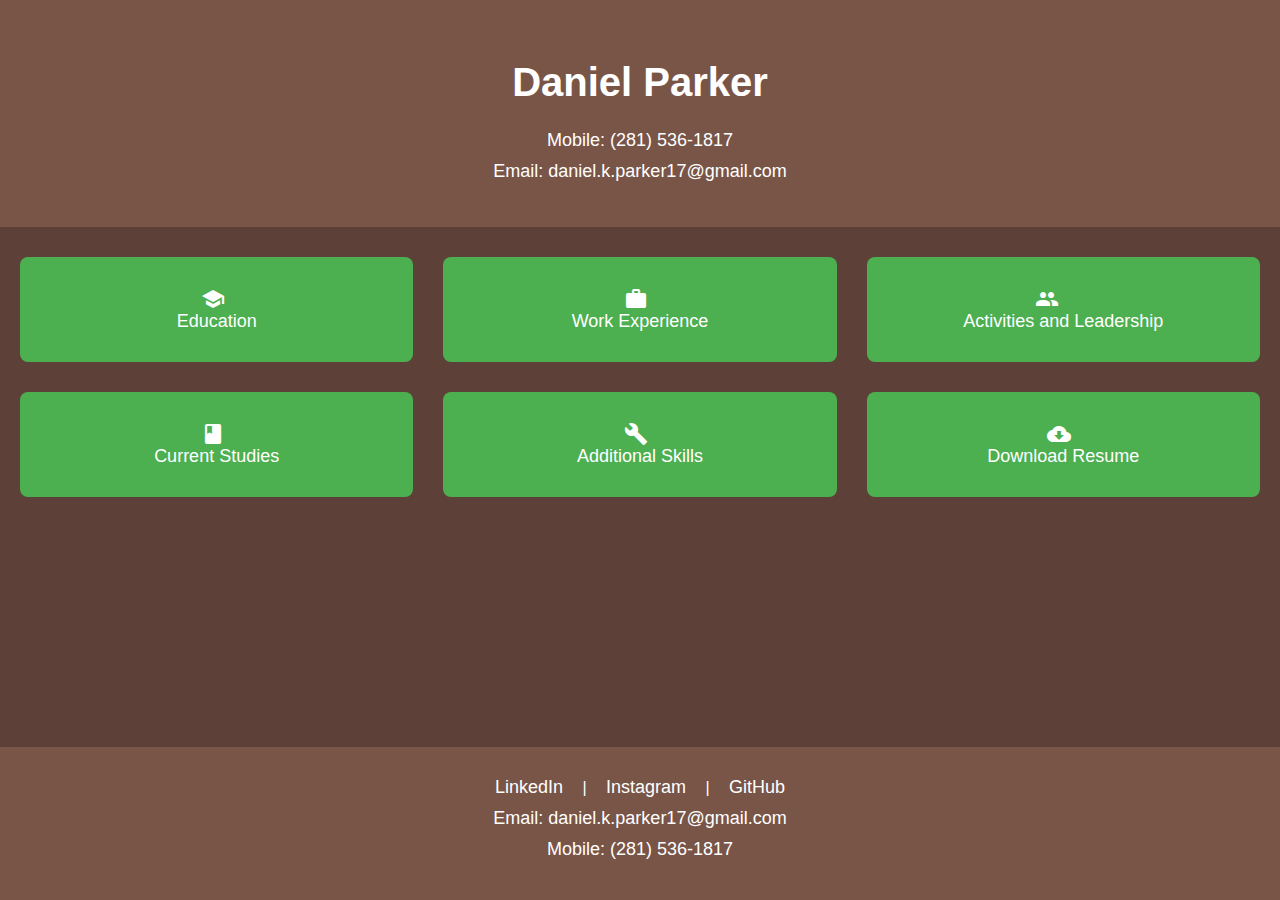
==== index.html @ 26daca17 "Update and rename homepage.html to index.html" ====
<!DOCTYPE html>
<html lang="en">
<head>
    <meta charset="UTF-8">
    <meta name="viewport" content="width=device-width, initial-scale=1.0">
    <title>Resume Homepage</title>
    <link rel="stylesheet" href="styles.css">
    <!-- Add Material Icons font -->
    <link rel="stylesheet" href="https://fonts.googleapis.com/icon?family=Material+Icons">
</head>
<body>
    <header>
        <div class="title-container">
            <h1>Daniel Parker</h1>
        </div>
        <div class="contact-info">
            <p class="copyable" data-text="(281) 536-1817">Mobile: (281) 536-1817</p>
            <p class="copyable" data-text="daniel.k.parker17@gmail.com">Email: daniel.k.parker17@gmail.com</p>
        </div>
    </header>
    <div class="button-container">
        <button onclick="openPage('education.html')">
            <i class="material-icons">school</i>
            <div>Education</div>
        </button>
        <button onclick="openPage('work_experience.html')">
            <i class="material-icons">work</i>
            <div>Work Experience</div>
        </button>
        <button onclick="openPage('activities.html')">
            <i class="material-icons">groups</i>
            <div>Activities and Leadership</div>
        </button>
        <button onclick="openPage('current_studies.html')">
            <i class="material-icons">book</i>
            <div>Current Studies</div>
        </button>
        <button onclick="openPage('additional_skills.html')">
            <i class="material-icons">build</i>
            <div>Additional Skills</div>
        </button>
        <button onclick="downloadResume()">
            <i class="material-icons">cloud_download</i>
            <div>Download Resume</div>
        </button>
    </div>

    <footer class="footer">
        <a href="https://www.linkedin.com/in/daniel-parker-69aa45223/" target="_blank">LinkedIn</a> |
        <a href="https://www.instagram.com/daniel.parker17" target="_blank">Instagram</a> |
        <a href="https://github.com/dkparker17" target="_blank">GitHub</a> 
        <p class="copyable" data-text="daniel.k.parker17@gmail.com">Email: daniel.k.parker17@gmail.com</p>
        <p class="copyable" data-text="(281) 536-1817">Mobile: (281) 536-1817</p>
    </footer>

    <script src="script.js"></script>
</body>
</html>
---- styles.css ----
body {
    font-family: Arial, sans-serif;
    margin: 0;
    padding: 0;
    background-color: #5d4037; /* Mocha brown background */
    color: white;
    position: relative;
    min-height: 100vh;
}

header {
    background-color: #795548; /* Darker mocha brown */
    color: white;
    text-align: center;
    padding: 20px 0;
}

.title-container {
    padding: 10px;
    margin: 30px auto 0 auto; /* Center horizontally and increase space below */
    max-width: 500px; /* Limit width to avoid stretching */
    border-radius: 8px; /* Rounded edges */
}

h1 {
    font-size: 40px; /* Larger font size */
    margin: 0; /* Remove default margin */
}

.contact-info {
    text-align: center;
    margin-bottom: 10px; /* Reduce space below contact information */
    padding: 5px; /* Add padding */
    background-color: #795548; /* Lighter mocha brown */
}

.contact-info p {
    cursor: pointer; /* Change cursor to pointer */
    margin: 10px 0; /* Add margin for better spacing */
    font-size: 18px; /* Larger font size */
}

.contact-info p:hover {
    color: #4caf50; /* Change text color to green on hover */
    cursor: pointer;
}

.button-container {
    display: grid;
    grid-template-columns: repeat(3, 1fr); /* Two rows of three by default */
    gap: 30px; /* Increased gap between buttons */
    justify-content: center;
    margin: 30px 20px; /* Increased space between buttons and sides of the page */
    overflow-x: auto; /* Enable horizontal scrolling if needed */
    overflow-y: auto; /* Enable vertical scrolling */
}

@media (max-width: 900px) {
    .button-container {
        grid-template-columns: 1fr; /* One column for smaller screens */
        gap: 20px; /* Adjusted gap */
        padding: 0 20px; /* Added padding */
        min-height: calc(100vh - 200px); /* Minimum height for the button container */
    }
}

.button-container button {
    background-color: #4caf50; /* Green buttons */
    color: white;
    border: none;
    border-radius: 8px;
    padding: 30px 30px; /* Adjusted padding for taller buttons */
    cursor: pointer;
    transition: background-color 0.3s ease;
    max-width: 100%; /* Ensure buttons don't exceed container width */
    font-size: 18px; /* Adjusted font size for button text */
}

@media (max-width: 900px) {
    .button-container button {
        width: 100%; /* Full width for buttons in one-column layout */
    }
}

.button-container button:hover {
    background-color: #388e3c; /* Darker green on hover */
}

.material-icons {
    vertical-align: middle; /* Align icons vertically */
    margin-right: 8px; /* Add margin to the right of the icon */
    font-size: 28px; /* Bigger font size for icons */
}

.footer {
    background-color: #795548; /* Lighter mocha brown */
    padding: 30px 0;
    text-align: center;
    position: absolute;
    bottom: 0;
    width: 100%;
    transition: height 0.3s ease; /* Smooth transition for height changes */
}

.footer a {
    color: white;
    text-decoration: none;
    margin: 0 15px;
    transition: color 0.3s ease;
    cursor: pointer;
    font-size: 18px; /* Larger font size for footer links */
}

.footer p {
    cursor: pointer;
    margin: 10px 0; /* Add margin for better spacing */
    font-size: 18px; /* Larger font size */
}

.footer p:hover {
    color: #4caf50; /* Change text color to green on hover */
    cursor: pointer;
}

.footer a:hover {
    color: #4caf50; /* Green on hover */
}

/* Add this CSS to styles.css */
.popup {
    position: fixed;
    top: calc(100vh - 215px); /* Above the footer */
    left: 50%;
    transform: translateX(-50%);
    background-color: #4caf50; /* Green popup */
    color: white;
    padding: 15px 25px;
    border-radius: 8px;
    z-index: 9999;
    font-size: 20px; /* Larger font size for popup message */
    opacity: 0; /* Initially hide the popup */
    transition: opacity 0.5s ease; /* Apply transition for opacity changes */
}

.home-button {
    background-color: transparent;
    color: white;
    border: none;
    cursor: pointer;
    font-size: 40px; /* Increased font size for the icon */
    border-radius: 50%; /* Make the button round */
    transition: color 0.3s ease;
    position: absolute; /* Position home button */
    top: 20px; /* Adjust top position */
    left: 20px; /* Adjust left position */
}

.home-button:hover {
    color: #4caf50; /* Green on hover */
}

.education-content {
    display: flex;
    align-items: center; /* Center vertically */
    justify-content: center; /* Center horizontally */
    flex-direction: row; /* Align items in a row */
    text-align: left; /* Align text to the left */
    margin-top: 100px; /* Add space above the content */
    margin-bottom: 100px; /* Add space below the content */
}

.education-img {
    width: 30%; /* Adjust the width of the image */
    margin-right: 20px; /* Add margin to the right of the image */
    display: flex; /* Use flexbox for positioning */
    justify-content: center; /* Center the image horizontally */
    align-items: center;
}

.education-img img {
    max-width: 100%; /* Ensure the image doesn't exceed its container */
    display: block; /* Remove extra space below the image */
}

.education-info {
    font-size: 24px; /* Increase font size for the content */
}

.education-info p {
    margin-bottom: 10px;
}

.work-body {
    font-family: Arial, sans-serif;
    margin: 0;
    padding: 0;
    background-color: #5d4037; /* Mocha brown background */
    color: white;
    position: relative;
    min-height: 100vh;
    text-align: center; /* Center align text */
    font-size: 22px; /* Increased font size in the body */
    min-height: 100vh;
    display: flex;
    flex-direction: column;
}

ul {
    list-style: none; /* Remove bullets */
    padding-left: 0; /* Remove default padding */
    text-align: left; /* Align text to left */
}

li {
    margin-bottom: 20px; /* Increase space between list items */
    font-size: 16px; /* Set font size for job descriptions */
}

p {
    margin-bottom: 20px; /* Increase space between paragraphs */
}

em {
    font-style: italic; /* Make position titles italic */
    font-size: 16px; /* Set italic font size */
}

strong {
    font-size: 24px; /* Make employer names bigger */
}

.work-content {
    display: flex;
    align-items: center; /* Center vertically */
    justify-content: center; /* Center horizontally */
    flex-direction: row; /* Arrange items in a row */
    margin-top: 100px; /* Add space above the content */
    margin-bottom: 100px; /* Add space below the content */
    text-align: left; /* Align text to left */
    flex-grow: 1;
}

.employer-link {
    color: white;
    text-decoration: none;
    transition: color 0.3s ease;
}

.employer-link:hover {
    color: #4caf50; /* Green on hover */
}

.activities-body {
    font-family: Arial, sans-serif;
    margin: 0;
    padding: 0;
    background-color: #5d4037; /* Mocha brown background */
    color: white;
    position: relative;
    min-height: 100vh;
    text-align: center; /* Center align text */
    font-size: 22px; /* Increased font size in the body */
}

.activites-content {
    display: flex;
    align-items: center; /* Center vertically */
    justify-content: center; /* Center horizontally */
    flex-direction: column; /* Align items in a column */
    margin-top: 100px; /* Add space above the content */
    margin-bottom: 100px; /* Add space below the content */
    text-align: left; /* Align text to left */
    flex-grow: 1;
}

.activites-content ul {
    margin: 0; /* Remove default margin */
    padding: 0; /* Remove default padding */
}

.current-studies-content {
    display: flex;
    align-items: center; /* Center vertically */
    justify-content: center; /* Center horizontally */
    flex-direction: column; /* Align items in a column */
    margin-top: 20vh; /* Center vertically */
}

.current-studies-content ul {
    margin: 0; /* Remove default margin */
    padding: 0; /* Remove default padding */
    text-align: center; /* Center justify the content */
}

.current-studies-content li {
    margin-bottom: 20px; /* Increase space between list items */
    font-size: 24px; /* Increased font size for list items */
}

.current-studies-body {
    font-family: Arial, sans-serif;
    margin: 0;
    padding: 0;
    background-color: #5d4037; /* Mocha brown background */
    color: white;
    position: relative;
    min-height: 100vh;
    text-align: center; /* Center align text */
    font-size: 24px; /* Increased font size in the body */
}

.additional-skills-content {
    display: flex;
    align-items: center; /* Center vertically */
    justify-content: center; /* Center horizontally */
    flex-direction: column; /* Align items in a column */
    margin-top: 20vh; /* Center vertically */
}

.additional-skills-content ul {
    margin: 0; /* Remove default margin */
    padding: 0; /* Remove default padding */
    text-align: center; /* Center justify the content */
}

.additional-skills-content li {
    margin-bottom: 20px; /* Increase space between list items */
    font-size: 24px; /* Increased font size for list items */
}

.additional-skills-body {
    font-family: Arial, sans-serif;
    margin: 0;
    padding: 0;
    background-color: #5d4037; /* Mocha brown background */
    color: white;
    position: relative;
    min-height: 100vh;
    text-align: center; /* Center align text */
    font-size: 24px; /* Increased font size in the body */
}
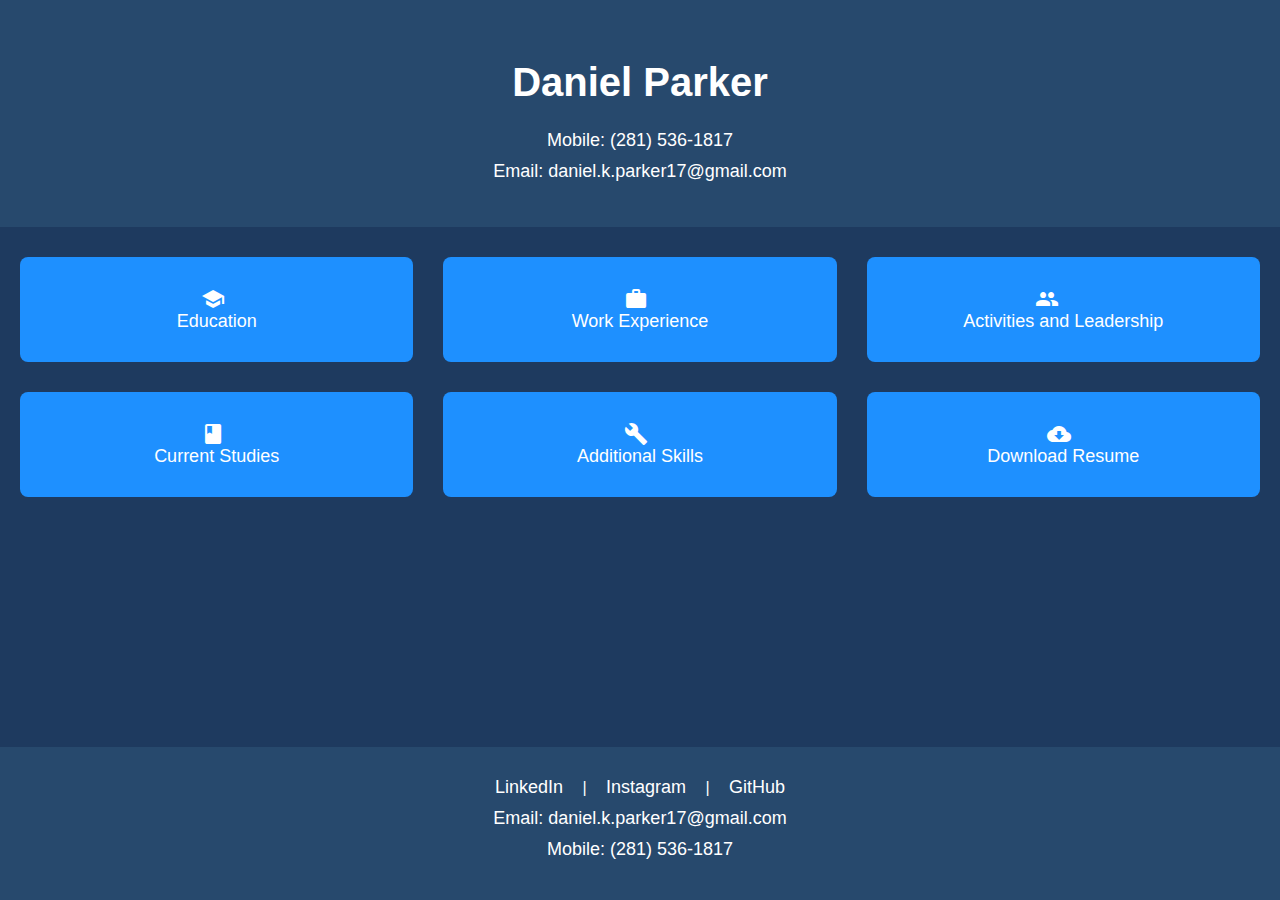
==== commit 91718423: "Update index.html" ====
--- a/index.html
+++ b/index.html
@@ -7,6 +7,7 @@
     <link rel="stylesheet" href="styles.css">
     <!-- Add Material Icons font -->
     <link rel="stylesheet" href="https://fonts.googleapis.com/icon?family=Material+Icons">
+    <link rel="icon" type="image/png" href="favicon.png">
 </head>
 <body>
     <header>
--- a/styles.css
+++ b/styles.css
@@ -2,14 +2,14 @@
     font-family: Arial, sans-serif;
     margin: 0;
     padding: 0;
-    background-color: #5d4037; /* Mocha brown background */
+    background-color: #1e3a5f; /* Deep blue background */
     color: white;
     position: relative;
     min-height: 100vh;
 }
 
 header {
-    background-color: #795548; /* Darker mocha brown */
+    background-color: #27496d; /* Darker blue */
     color: white;
     text-align: center;
     padding: 20px 0;
@@ -17,89 +17,89 @@
 
 .title-container {
     padding: 10px;
-    margin: 30px auto 0 auto; /* Center horizontally and increase space below */
-    max-width: 500px; /* Limit width to avoid stretching */
-    border-radius: 8px; /* Rounded edges */
+    margin: 30px auto 0 auto;
+    max-width: 500px;
+    border-radius: 8px;
 }
 
 h1 {
-    font-size: 40px; /* Larger font size */
-    margin: 0; /* Remove default margin */
+    font-size: 40px;
+    margin: 0;
 }
 
 .contact-info {
     text-align: center;
-    margin-bottom: 10px; /* Reduce space below contact information */
-    padding: 5px; /* Add padding */
-    background-color: #795548; /* Lighter mocha brown */
+    margin-bottom: 10px;
+    padding: 5px;
+    background-color: #27496d; /* Darker blue */
 }
 
 .contact-info p {
-    cursor: pointer; /* Change cursor to pointer */
-    margin: 10px 0; /* Add margin for better spacing */
-    font-size: 18px; /* Larger font size */
+    cursor: pointer;
+    margin: 10px 0;
+    font-size: 18px;
 }
 
 .contact-info p:hover {
-    color: #4caf50; /* Change text color to green on hover */
+    color: #5dade2; /* Light blue on hover */
     cursor: pointer;
 }
 
 .button-container {
     display: grid;
-    grid-template-columns: repeat(3, 1fr); /* Two rows of three by default */
-    gap: 30px; /* Increased gap between buttons */
+    grid-template-columns: repeat(3, 1fr);
+    gap: 30px;
     justify-content: center;
-    margin: 30px 20px; /* Increased space between buttons and sides of the page */
-    overflow-x: auto; /* Enable horizontal scrolling if needed */
-    overflow-y: auto; /* Enable vertical scrolling */
+    margin: 30px 20px;
+    overflow-x: auto;
+    overflow-y: auto;
 }
 
 @media (max-width: 900px) {
     .button-container {
-        grid-template-columns: 1fr; /* One column for smaller screens */
-        gap: 20px; /* Adjusted gap */
-        padding: 0 20px; /* Added padding */
-        min-height: calc(100vh - 200px); /* Minimum height for the button container */
+        grid-template-columns: 1fr;
+        gap: 20px;
+        padding: 0 20px;
+        min-height: calc(100vh - 200px);
     }
 }
 
 .button-container button {
-    background-color: #4caf50; /* Green buttons */
+    background-color: #1e90ff; /* Bright blue buttons */
     color: white;
     border: none;
     border-radius: 8px;
-    padding: 30px 30px; /* Adjusted padding for taller buttons */
+    padding: 30px 30px;
     cursor: pointer;
     transition: background-color 0.3s ease;
-    max-width: 100%; /* Ensure buttons don't exceed container width */
-    font-size: 18px; /* Adjusted font size for button text */
+    max-width: 100%;
+    font-size: 18px;
 }
 
 @media (max-width: 900px) {
     .button-container button {
-        width: 100%; /* Full width for buttons in one-column layout */
+        width: 100%;
     }
 }
 
 .button-container button:hover {
-    background-color: #388e3c; /* Darker green on hover */
+    background-color: #1565c0; /* Darker blue on hover */
 }
 
 .material-icons {
-    vertical-align: middle; /* Align icons vertically */
-    margin-right: 8px; /* Add margin to the right of the icon */
-    font-size: 28px; /* Bigger font size for icons */
+    vertical-align: middle;
+    margin-right: 8px;
+    font-size: 28px;
 }
 
 .footer {
-    background-color: #795548; /* Lighter mocha brown */
+    background-color: #27496d; /* Darker blue */
     padding: 30px 0;
     text-align: center;
     position: absolute;
     bottom: 0;
     width: 100%;
-    transition: height 0.3s ease; /* Smooth transition for height changes */
+    transition: height 0.3s ease;
 }
 
 .footer a {
@@ -108,38 +108,33 @@
     margin: 0 15px;
     transition: color 0.3s ease;
     cursor: pointer;
-    font-size: 18px; /* Larger font size for footer links */
+    font-size: 18px;
 }
 
 .footer p {
     cursor: pointer;
-    margin: 10px 0; /* Add margin for better spacing */
-    font-size: 18px; /* Larger font size */
-}
-
-.footer p:hover {
-    color: #4caf50; /* Change text color to green on hover */
-    cursor: pointer;
-}
-
+    margin: 10px 0;
+    font-size: 18px;
+}
+
+.footer p:hover,
 .footer a:hover {
-    color: #4caf50; /* Green on hover */
-}
-
-/* Add this CSS to styles.css */
+    color: #5dade2; /* Light blue on hover */
+}
+
 .popup {
     position: fixed;
-    top: calc(100vh - 215px); /* Above the footer */
+    top: calc(100vh - 215px);
     left: 50%;
     transform: translateX(-50%);
-    background-color: #4caf50; /* Green popup */
+    background-color: #1e90ff; /* Bright blue popup */
     color: white;
     padding: 15px 25px;
     border-radius: 8px;
     z-index: 9999;
-    font-size: 20px; /* Larger font size for popup message */
-    opacity: 0; /* Initially hide the popup */
-    transition: opacity 0.5s ease; /* Apply transition for opacity changes */
+    font-size: 20px;
+    opacity: 0;
+    transition: opacity 0.5s ease;
 }
 
 .home-button {
@@ -147,97 +142,55 @@
     color: white;
     border: none;
     cursor: pointer;
-    font-size: 40px; /* Increased font size for the icon */
-    border-radius: 50%; /* Make the button round */
+    font-size: 40px;
+    border-radius: 50%;
     transition: color 0.3s ease;
-    position: absolute; /* Position home button */
-    top: 20px; /* Adjust top position */
-    left: 20px; /* Adjust left position */
+    position: absolute;
+    top: 20px;
+    left: 20px;
 }
 
 .home-button:hover {
-    color: #4caf50; /* Green on hover */
-}
-
-.education-content {
+    color: #5dade2; /* Light blue on hover */
+}
+
+.education-content,
+.work-content,
+.activites-content,
+.current-studies-content,
+.additional-skills-content {
     display: flex;
-    align-items: center; /* Center vertically */
-    justify-content: center; /* Center horizontally */
-    flex-direction: row; /* Align items in a row */
-    text-align: left; /* Align text to the left */
-    margin-top: 100px; /* Add space above the content */
-    margin-bottom: 100px; /* Add space below the content */
-}
-
-.education-img {
-    width: 30%; /* Adjust the width of the image */
-    margin-right: 20px; /* Add margin to the right of the image */
-    display: flex; /* Use flexbox for positioning */
-    justify-content: center; /* Center the image horizontally */
     align-items: center;
+    justify-content: center;
+    flex-direction: column;
+    text-align: left;
+    margin-top: 100px;
+    margin-bottom: 100px;
 }
 
 .education-img img {
-    max-width: 100%; /* Ensure the image doesn't exceed its container */
-    display: block; /* Remove extra space below the image */
-}
-
-.education-info {
-    font-size: 24px; /* Increase font size for the content */
-}
-
-.education-info p {
-    margin-bottom: 10px;
-}
-
-.work-body {
-    font-family: Arial, sans-serif;
-    margin: 0;
-    padding: 0;
-    background-color: #5d4037; /* Mocha brown background */
-    color: white;
-    position: relative;
-    min-height: 100vh;
-    text-align: center; /* Center align text */
-    font-size: 22px; /* Increased font size in the body */
-    min-height: 100vh;
-    display: flex;
-    flex-direction: column;
+    max-width: 100%;
+    display: block;
+}
+
+.education-info,
+.work-body,
+.activities-body,
+.current-studies-body,
+.additional-skills-body {
+    font-size: 24px;
+    text-align: center;
 }
 
 ul {
-    list-style: none; /* Remove bullets */
-    padding-left: 0; /* Remove default padding */
-    text-align: left; /* Align text to left */
+    list-style: none;
+    padding-left: 0;
+    text-align: center;
 }
 
 li {
-    margin-bottom: 20px; /* Increase space between list items */
-    font-size: 16px; /* Set font size for job descriptions */
-}
-
-p {
-    margin-bottom: 20px; /* Increase space between paragraphs */
-}
-
-em {
-    font-style: italic; /* Make position titles italic */
-    font-size: 16px; /* Set italic font size */
-}
-
-strong {
-    font-size: 24px; /* Make employer names bigger */
-}
-
-.work-content {
-    display: flex;
-    align-items: center; /* Center vertically */
-    justify-content: center; /* Center horizontally */
-    flex-direction: row; /* Arrange items in a row */
-    margin-top: 100px; /* Add space above the content */
-    margin-bottom: 100px; /* Add space below the content */
-    text-align: left; /* Align text to left */
-    flex-grow: 1;
+    margin-bottom: 20px;
+    font-size: 24px;
 }
 
 .employer-link {
@@ -247,98 +200,5 @@
 }
 
 .employer-link:hover {
-    color: #4caf50; /* Green on hover */
-}
-
-.activities-body {
-    font-family: Arial, sans-serif;
-    margin: 0;
-    padding: 0;
-    background-color: #5d4037; /* Mocha brown background */
-    color: white;
-    position: relative;
-    min-height: 100vh;
-    text-align: center; /* Center align text */
-    font-size: 22px; /* Increased font size in the body */
-}
-
-.activites-content {
-    display: flex;
-    align-items: center; /* Center vertically */
-    justify-content: center; /* Center horizontally */
-    flex-direction: column; /* Align items in a column */
-    margin-top: 100px; /* Add space above the content */
-    margin-bottom: 100px; /* Add space below the content */
-    text-align: left; /* Align text to left */
-    flex-grow: 1;
-}
-
-.activites-content ul {
-    margin: 0; /* Remove default margin */
-    padding: 0; /* Remove default padding */
-}
-
-.current-studies-content {
-    display: flex;
-    align-items: center; /* Center vertically */
-    justify-content: center; /* Center horizontally */
-    flex-direction: column; /* Align items in a column */
-    margin-top: 20vh; /* Center vertically */
-}
-
-.current-studies-content ul {
-    margin: 0; /* Remove default margin */
-    padding: 0; /* Remove default padding */
-    text-align: center; /* Center justify the content */
-}
-
-.current-studies-content li {
-    margin-bottom: 20px; /* Increase space between list items */
-    font-size: 24px; /* Increased font size for list items */
-}
-
-.current-studies-body {
-    font-family: Arial, sans-serif;
-    margin: 0;
-    padding: 0;
-    background-color: #5d4037; /* Mocha brown background */
-    color: white;
-    position: relative;
-    min-height: 100vh;
-    text-align: center; /* Center align text */
-    font-size: 24px; /* Increased font size in the body */
-}
-
-.additional-skills-content {
-    display: flex;
-    align-items: center; /* Center vertically */
-    justify-content: center; /* Center horizontally */
-    flex-direction: column; /* Align items in a column */
-    margin-top: 20vh; /* Center vertically */
-}
-
-.additional-skills-content ul {
-    margin: 0; /* Remove default margin */
-    padding: 0; /* Remove default padding */
-    text-align: center; /* Center justify the content */
-}
-
-.additional-skills-content li {
-    margin-bottom: 20px; /* Increase space between list items */
-    font-size: 24px; /* Increased font size for list items */
-}
-
-.additional-skills-body {
-    font-family: Arial, sans-serif;
-    margin: 0;
-    padding: 0;
-    background-color: #5d4037; /* Mocha brown background */
-    color: white;
-    position: relative;
-    min-height: 100vh;
-    text-align: center; /* Center align text */
-    font-size: 24px; /* Increased font size in the body */
-}
-
-
-
+    color: #5dade2; /* Light blue on hover */
+}
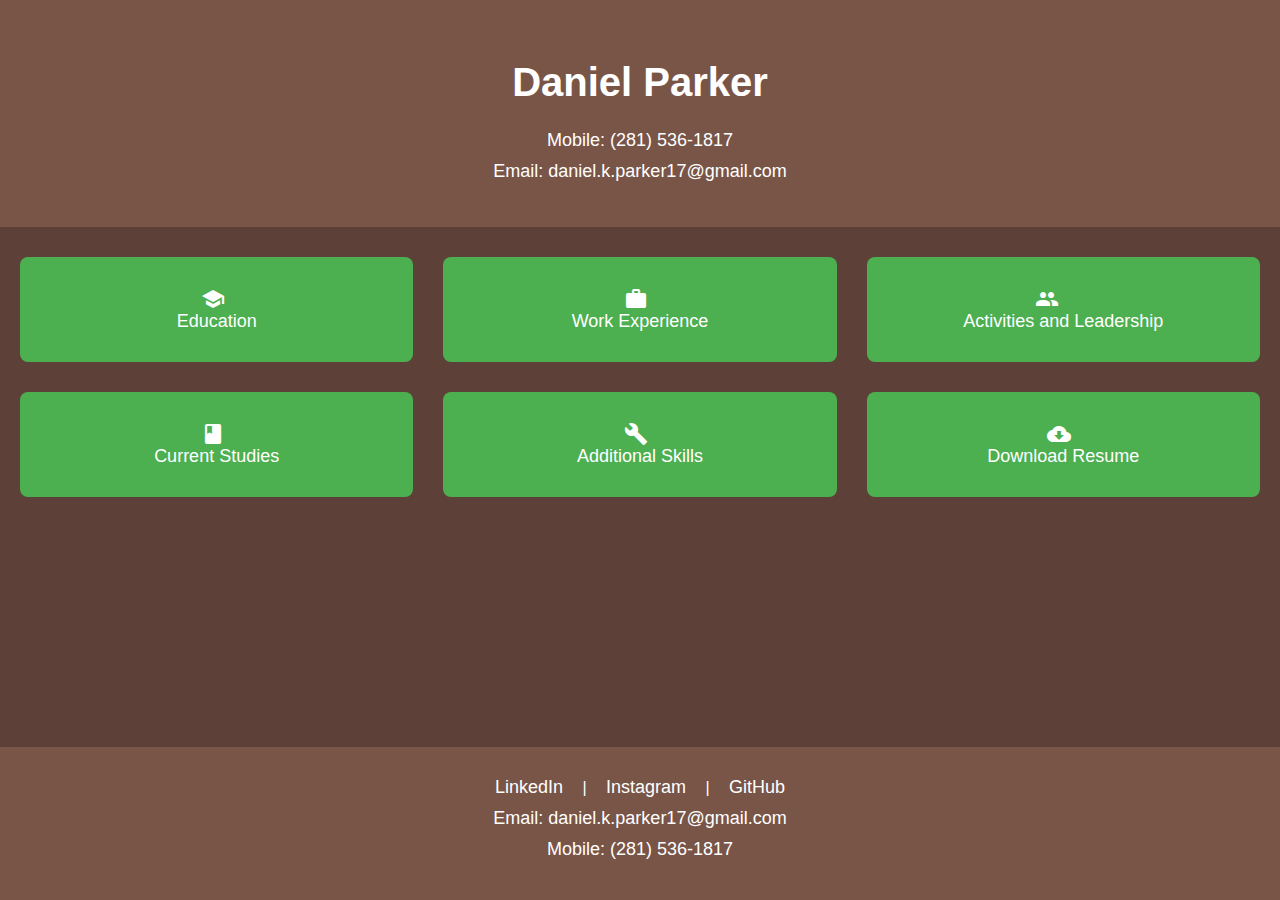
==== commit dad1d0bf: "Add files via upload" ====
--- a/index.html
+++ b/index.html
@@ -7,7 +7,6 @@
     <link rel="stylesheet" href="styles.css">
     <!-- Add Material Icons font -->
     <link rel="stylesheet" href="https://fonts.googleapis.com/icon?family=Material+Icons">
-    <link rel="icon" type="image/png" href="favicon.png">
 </head>
 <body>
     <header>
--- a/styles.css
+++ b/styles.css
@@ -2,14 +2,14 @@
     font-family: Arial, sans-serif;
     margin: 0;
     padding: 0;
-    background-color: #1e3a5f; /* Deep blue background */
+    background-color: #5d4037; /* Mocha brown background */
     color: white;
     position: relative;
     min-height: 100vh;
 }
 
 header {
-    background-color: #27496d; /* Darker blue */
+    background-color: #795548; /* Darker mocha brown */
     color: white;
     text-align: center;
     padding: 20px 0;
@@ -17,89 +17,89 @@
 
 .title-container {
     padding: 10px;
-    margin: 30px auto 0 auto;
-    max-width: 500px;
-    border-radius: 8px;
+    margin: 30px auto 0 auto; /* Center horizontally and increase space below */
+    max-width: 500px; /* Limit width to avoid stretching */
+    border-radius: 8px; /* Rounded edges */
 }
 
 h1 {
-    font-size: 40px;
-    margin: 0;
+    font-size: 40px; /* Larger font size */
+    margin: 0; /* Remove default margin */
 }
 
 .contact-info {
     text-align: center;
-    margin-bottom: 10px;
-    padding: 5px;
-    background-color: #27496d; /* Darker blue */
+    margin-bottom: 10px; /* Reduce space below contact information */
+    padding: 5px; /* Add padding */
+    background-color: #795548; /* Lighter mocha brown */
 }
 
 .contact-info p {
-    cursor: pointer;
-    margin: 10px 0;
-    font-size: 18px;
+    cursor: pointer; /* Change cursor to pointer */
+    margin: 10px 0; /* Add margin for better spacing */
+    font-size: 18px; /* Larger font size */
 }
 
 .contact-info p:hover {
-    color: #5dade2; /* Light blue on hover */
+    color: #4caf50; /* Change text color to green on hover */
     cursor: pointer;
 }
 
 .button-container {
     display: grid;
-    grid-template-columns: repeat(3, 1fr);
-    gap: 30px;
+    grid-template-columns: repeat(3, 1fr); /* Two rows of three by default */
+    gap: 30px; /* Increased gap between buttons */
     justify-content: center;
-    margin: 30px 20px;
-    overflow-x: auto;
-    overflow-y: auto;
+    margin: 30px 20px; /* Increased space between buttons and sides of the page */
+    overflow-x: auto; /* Enable horizontal scrolling if needed */
+    overflow-y: auto; /* Enable vertical scrolling */
 }
 
 @media (max-width: 900px) {
     .button-container {
-        grid-template-columns: 1fr;
-        gap: 20px;
-        padding: 0 20px;
-        min-height: calc(100vh - 200px);
+        grid-template-columns: 1fr; /* One column for smaller screens */
+        gap: 20px; /* Adjusted gap */
+        padding: 0 20px; /* Added padding */
+        min-height: calc(100vh - 200px); /* Minimum height for the button container */
     }
 }
 
 .button-container button {
-    background-color: #1e90ff; /* Bright blue buttons */
+    background-color: #4caf50; /* Green buttons */
     color: white;
     border: none;
     border-radius: 8px;
-    padding: 30px 30px;
+    padding: 30px 30px; /* Adjusted padding for taller buttons */
     cursor: pointer;
     transition: background-color 0.3s ease;
-    max-width: 100%;
-    font-size: 18px;
+    max-width: 100%; /* Ensure buttons don't exceed container width */
+    font-size: 18px; /* Adjusted font size for button text */
 }
 
 @media (max-width: 900px) {
     .button-container button {
-        width: 100%;
+        width: 100%; /* Full width for buttons in one-column layout */
     }
 }
 
 .button-container button:hover {
-    background-color: #1565c0; /* Darker blue on hover */
+    background-color: #388e3c; /* Darker green on hover */
 }
 
 .material-icons {
-    vertical-align: middle;
-    margin-right: 8px;
-    font-size: 28px;
+    vertical-align: middle; /* Align icons vertically */
+    margin-right: 8px; /* Add margin to the right of the icon */
+    font-size: 28px; /* Bigger font size for icons */
 }
 
 .footer {
-    background-color: #27496d; /* Darker blue */
+    background-color: #795548; /* Lighter mocha brown */
     padding: 30px 0;
     text-align: center;
     position: absolute;
     bottom: 0;
     width: 100%;
-    transition: height 0.3s ease;
+    transition: height 0.3s ease; /* Smooth transition for height changes */
 }
 
 .footer a {
@@ -108,33 +108,38 @@
     margin: 0 15px;
     transition: color 0.3s ease;
     cursor: pointer;
-    font-size: 18px;
+    font-size: 18px; /* Larger font size for footer links */
 }
 
 .footer p {
     cursor: pointer;
-    margin: 10px 0;
-    font-size: 18px;
-}
-
-.footer p:hover,
+    margin: 10px 0; /* Add margin for better spacing */
+    font-size: 18px; /* Larger font size */
+}
+
+.footer p:hover {
+    color: #4caf50; /* Change text color to green on hover */
+    cursor: pointer;
+}
+
 .footer a:hover {
-    color: #5dade2; /* Light blue on hover */
-}
-
+    color: #4caf50; /* Green on hover */
+}
+
+/* Add this CSS to styles.css */
 .popup {
     position: fixed;
-    top: calc(100vh - 215px);
+    top: calc(100vh - 215px); /* Above the footer */
     left: 50%;
     transform: translateX(-50%);
-    background-color: #1e90ff; /* Bright blue popup */
+    background-color: #4caf50; /* Green popup */
     color: white;
     padding: 15px 25px;
     border-radius: 8px;
     z-index: 9999;
-    font-size: 20px;
-    opacity: 0;
-    transition: opacity 0.5s ease;
+    font-size: 20px; /* Larger font size for popup message */
+    opacity: 0; /* Initially hide the popup */
+    transition: opacity 0.5s ease; /* Apply transition for opacity changes */
 }
 
 .home-button {
@@ -142,55 +147,97 @@
     color: white;
     border: none;
     cursor: pointer;
-    font-size: 40px;
-    border-radius: 50%;
+    font-size: 40px; /* Increased font size for the icon */
+    border-radius: 50%; /* Make the button round */
     transition: color 0.3s ease;
-    position: absolute;
-    top: 20px;
-    left: 20px;
+    position: absolute; /* Position home button */
+    top: 20px; /* Adjust top position */
+    left: 20px; /* Adjust left position */
 }
 
 .home-button:hover {
-    color: #5dade2; /* Light blue on hover */
-}
-
-.education-content,
-.work-content,
-.activites-content,
-.current-studies-content,
-.additional-skills-content {
-    display: flex;
+    color: #4caf50; /* Green on hover */
+}
+
+.education-content {
+    display: flex;
+    align-items: center; /* Center vertically */
+    justify-content: center; /* Center horizontally */
+    flex-direction: row; /* Align items in a row */
+    text-align: left; /* Align text to the left */
+    margin-top: 100px; /* Add space above the content */
+    margin-bottom: 100px; /* Add space below the content */
+}
+
+.education-img {
+    width: 30%; /* Adjust the width of the image */
+    margin-right: 20px; /* Add margin to the right of the image */
+    display: flex; /* Use flexbox for positioning */
+    justify-content: center; /* Center the image horizontally */
     align-items: center;
-    justify-content: center;
+}
+
+.education-img img {
+    max-width: 100%; /* Ensure the image doesn't exceed its container */
+    display: block; /* Remove extra space below the image */
+}
+
+.education-info {
+    font-size: 24px; /* Increase font size for the content */
+}
+
+.education-info p {
+    margin-bottom: 10px;
+}
+
+.work-body {
+    font-family: Arial, sans-serif;
+    margin: 0;
+    padding: 0;
+    background-color: #5d4037; /* Mocha brown background */
+    color: white;
+    position: relative;
+    min-height: 100vh;
+    text-align: center; /* Center align text */
+    font-size: 22px; /* Increased font size in the body */
+    min-height: 100vh;
+    display: flex;
     flex-direction: column;
-    text-align: left;
-    margin-top: 100px;
-    margin-bottom: 100px;
-}
-
-.education-img img {
-    max-width: 100%;
-    display: block;
-}
-
-.education-info,
-.work-body,
-.activities-body,
-.current-studies-body,
-.additional-skills-body {
-    font-size: 24px;
-    text-align: center;
 }
 
 ul {
-    list-style: none;
-    padding-left: 0;
-    text-align: center;
+    list-style: none; /* Remove bullets */
+    padding-left: 0; /* Remove default padding */
+    text-align: left; /* Align text to left */
 }
 
 li {
-    margin-bottom: 20px;
-    font-size: 24px;
+    margin-bottom: 20px; /* Increase space between list items */
+    font-size: 16px; /* Set font size for job descriptions */
+}
+
+p {
+    margin-bottom: 20px; /* Increase space between paragraphs */
+}
+
+em {
+    font-style: italic; /* Make position titles italic */
+    font-size: 16px; /* Set italic font size */
+}
+
+strong {
+    font-size: 24px; /* Make employer names bigger */
+}
+
+.work-content {
+    display: flex;
+    align-items: center; /* Center vertically */
+    justify-content: center; /* Center horizontally */
+    flex-direction: row; /* Arrange items in a row */
+    margin-top: 100px; /* Add space above the content */
+    margin-bottom: 100px; /* Add space below the content */
+    text-align: left; /* Align text to left */
+    flex-grow: 1;
 }
 
 .employer-link {
@@ -200,5 +247,98 @@
 }
 
 .employer-link:hover {
-    color: #5dade2; /* Light blue on hover */
-}
+    color: #4caf50; /* Green on hover */
+}
+
+.activities-body {
+    font-family: Arial, sans-serif;
+    margin: 0;
+    padding: 0;
+    background-color: #5d4037; /* Mocha brown background */
+    color: white;
+    position: relative;
+    min-height: 100vh;
+    text-align: center; /* Center align text */
+    font-size: 22px; /* Increased font size in the body */
+}
+
+.activites-content {
+    display: flex;
+    align-items: center; /* Center vertically */
+    justify-content: center; /* Center horizontally */
+    flex-direction: column; /* Align items in a column */
+    margin-top: 100px; /* Add space above the content */
+    margin-bottom: 100px; /* Add space below the content */
+    text-align: left; /* Align text to left */
+    flex-grow: 1;
+}
+
+.activites-content ul {
+    margin: 0; /* Remove default margin */
+    padding: 0; /* Remove default padding */
+}
+
+.current-studies-content {
+    display: flex;
+    align-items: center; /* Center vertically */
+    justify-content: center; /* Center horizontally */
+    flex-direction: column; /* Align items in a column */
+    margin-top: 20vh; /* Center vertically */
+}
+
+.current-studies-content ul {
+    margin: 0; /* Remove default margin */
+    padding: 0; /* Remove default padding */
+    text-align: center; /* Center justify the content */
+}
+
+.current-studies-content li {
+    margin-bottom: 20px; /* Increase space between list items */
+    font-size: 24px; /* Increased font size for list items */
+}
+
+.current-studies-body {
+    font-family: Arial, sans-serif;
+    margin: 0;
+    padding: 0;
+    background-color: #5d4037; /* Mocha brown background */
+    color: white;
+    position: relative;
+    min-height: 100vh;
+    text-align: center; /* Center align text */
+    font-size: 24px; /* Increased font size in the body */
+}
+
+.additional-skills-content {
+    display: flex;
+    align-items: center; /* Center vertically */
+    justify-content: center; /* Center horizontally */
+    flex-direction: column; /* Align items in a column */
+    margin-top: 20vh; /* Center vertically */
+}
+
+.additional-skills-content ul {
+    margin: 0; /* Remove default margin */
+    padding: 0; /* Remove default padding */
+    text-align: center; /* Center justify the content */
+}
+
+.additional-skills-content li {
+    margin-bottom: 20px; /* Increase space between list items */
+    font-size: 24px; /* Increased font size for list items */
+}
+
+.additional-skills-body {
+    font-family: Arial, sans-serif;
+    margin: 0;
+    padding: 0;
+    background-color: #5d4037; /* Mocha brown background */
+    color: white;
+    position: relative;
+    min-height: 100vh;
+    text-align: center; /* Center align text */
+    font-size: 24px; /* Increased font size in the body */
+}
+
+
+
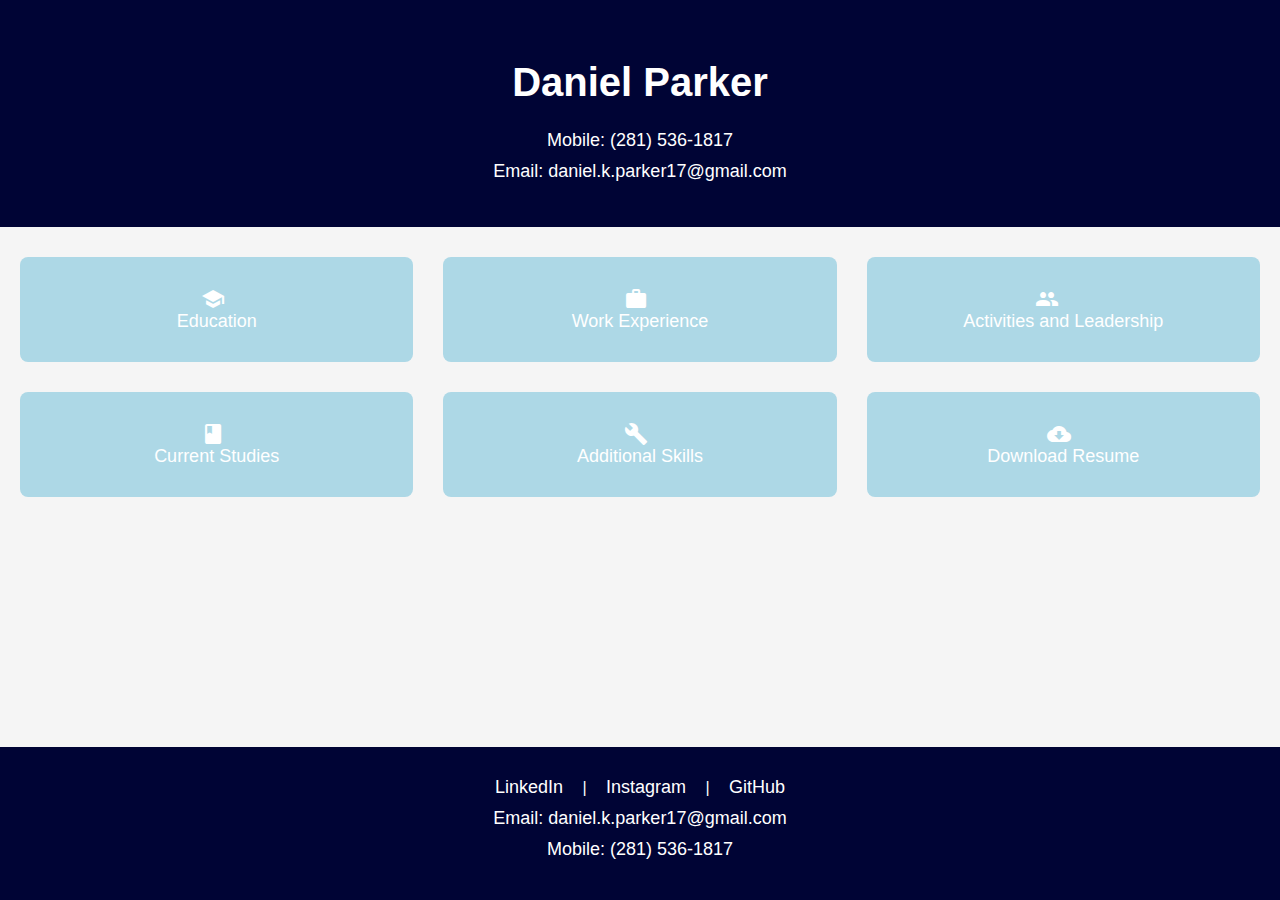
==== commit 97ec76bf: "Update index.html" ====
--- a/index.html
+++ b/index.html
@@ -7,6 +7,8 @@
     <link rel="stylesheet" href="styles.css">
     <!-- Add Material Icons font -->
     <link rel="stylesheet" href="https://fonts.googleapis.com/icon?family=Material+Icons">
+    <link rel="icon" type="image/png" href="Files\website icon.png">
+
 </head>
 <body>
     <header>
--- a/styles.css
+++ b/styles.css
@@ -2,14 +2,14 @@
     font-family: Arial, sans-serif;
     margin: 0;
     padding: 0;
-    background-color: #5d4037; /* Mocha brown background */
+    background-color: #F5F5F5; /* Soft white background */
     color: white;
     position: relative;
     min-height: 100vh;
 }
 
 header {
-    background-color: #795548; /* Darker mocha brown */
+    background-color: #000435; /* Dark blue */
     color: white;
     text-align: center;
     padding: 20px 0;
@@ -31,7 +31,7 @@
     text-align: center;
     margin-bottom: 10px; /* Reduce space below contact information */
     padding: 5px; /* Add padding */
-    background-color: #795548; /* Lighter mocha brown */
+    background-color: #000435; /* dark blue */
 }
 
 .contact-info p {
@@ -41,7 +41,7 @@
 }
 
 .contact-info p:hover {
-    color: #4caf50; /* Change text color to green on hover */
+    color: #ADD8E6; /* Change text color to light blue on hover */
     cursor: pointer;
 }
 
@@ -65,7 +65,7 @@
 }
 
 .button-container button {
-    background-color: #4caf50; /* Green buttons */
+    background-color: #ADD8E6; /* Light blue buttons */
     color: white;
     border: none;
     border-radius: 8px;
@@ -83,7 +83,7 @@
 }
 
 .button-container button:hover {
-    background-color: #388e3c; /* Darker green on hover */
+    background-color: #659BDF; /* Darker blue on hover */
 }
 
 .material-icons {
@@ -93,7 +93,7 @@
 }
 
 .footer {
-    background-color: #795548; /* Lighter mocha brown */
+    background-color: #000435; /* Dark blue */
     padding: 30px 0;
     text-align: center;
     position: absolute;
@@ -118,12 +118,12 @@
 }
 
 .footer p:hover {
-    color: #4caf50; /* Change text color to green on hover */
+    color: #ADD8E6; /* Change text color to green on hover */
     cursor: pointer;
 }
 
 .footer a:hover {
-    color: #4caf50; /* Green on hover */
+    color: #ADD8E6; /* Green on hover */
 }
 
 /* Add this CSS to styles.css */
@@ -132,7 +132,7 @@
     top: calc(100vh - 215px); /* Above the footer */
     left: 50%;
     transform: translateX(-50%);
-    background-color: #4caf50; /* Green popup */
+    background-color: #ADD8E6; /* Green popup */
     color: white;
     padding: 15px 25px;
     border-radius: 8px;
@@ -156,7 +156,7 @@
 }
 
 .home-button:hover {
-    color: #4caf50; /* Green on hover */
+    color: #ADD8E6; /* Green on hover */
 }
 
 .education-content {
@@ -194,7 +194,7 @@
     font-family: Arial, sans-serif;
     margin: 0;
     padding: 0;
-    background-color: #5d4037; /* Mocha brown background */
+    background-color: #F5F5F5; /* Mocha brown background */
     color: white;
     position: relative;
     min-height: 100vh;
@@ -247,14 +247,14 @@
 }
 
 .employer-link:hover {
-    color: #4caf50; /* Green on hover */
+    color: #ADD8E6; /* Green on hover */
 }
 
 .activities-body {
     font-family: Arial, sans-serif;
     margin: 0;
     padding: 0;
-    background-color: #5d4037; /* Mocha brown background */
+    background-color: #F5F5F5; /* Mocha brown background */
     color: white;
     position: relative;
     min-height: 100vh;
@@ -301,7 +301,7 @@
     font-family: Arial, sans-serif;
     margin: 0;
     padding: 0;
-    background-color: #5d4037; /* Mocha brown background */
+    background-color: #F5F5F5; /* Mocha brown background */
     color: white;
     position: relative;
     min-height: 100vh;
@@ -332,7 +332,7 @@
     font-family: Arial, sans-serif;
     margin: 0;
     padding: 0;
-    background-color: #5d4037; /* Mocha brown background */
+    background-color: #F5F5F5; /* Mocha brown background */
     color: white;
     position: relative;
     min-height: 100vh;
